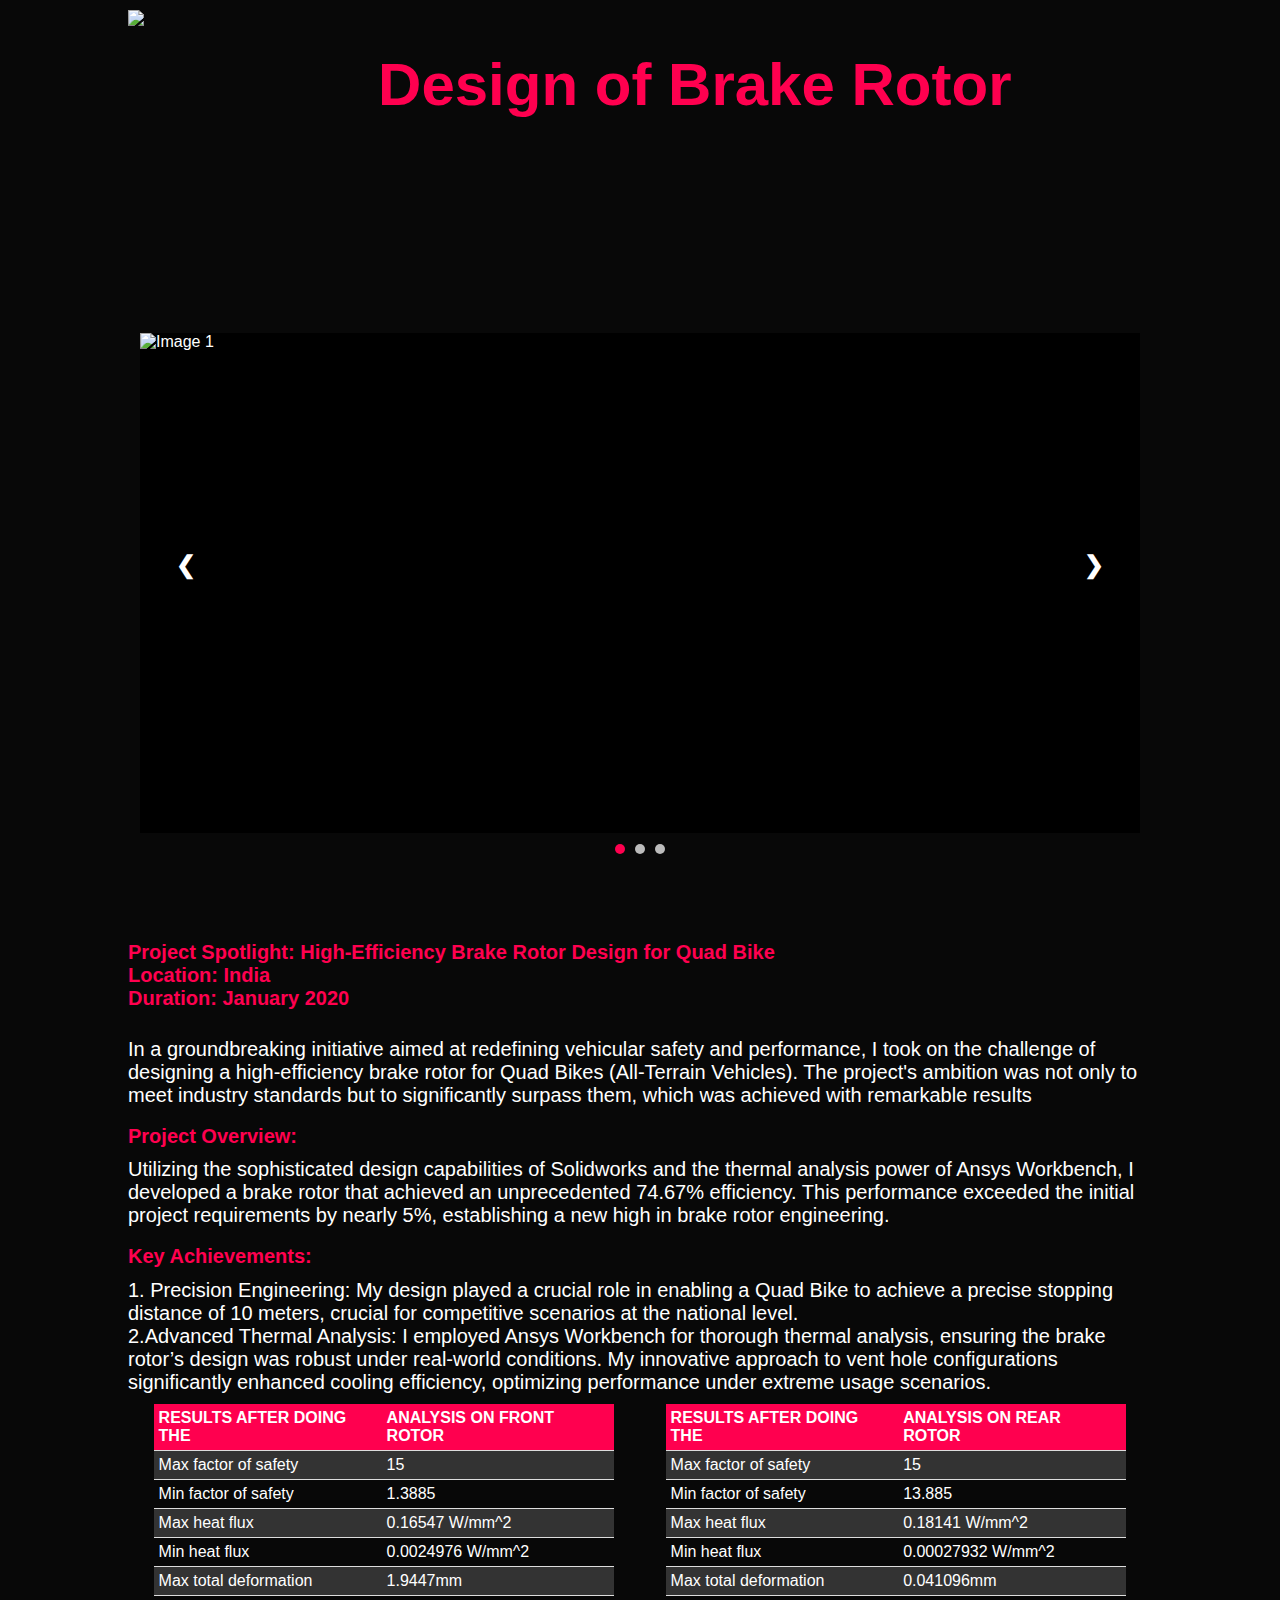
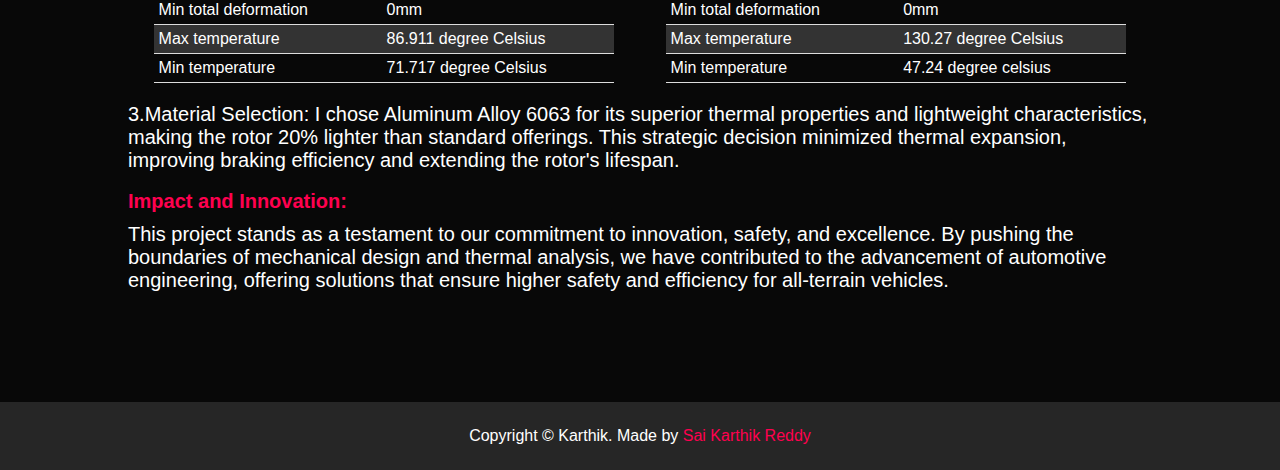
==== Brakes.html @ 15f2f10d "Add files via upload" ====
<!DOCTYPE html>
<html lang="en">
<head>
    <meta charset="UTF-8">
    <meta http-equiv="X-UA-Compatible" content="IE=edge">
    <meta name="viewport" content="width=device-width, initial-scale=1.0">
    <title>Brake Rotor Design by Karthik</title>
    <link rel="stylesheet" href="quad-bike.css">
    <script src="https://kit.fontawesome.com/c4254e24a8.js" crossorigin="anonymous"></script>
</head>
<body>
    <header>
        <div id="header">
            <div class="container">
                    <img src="images/logo.png" class="logo">
                    <i class="fas fa-bars" onclick="openmenu()"></i>
                <div class="header-text">
                    <h1><span>&nbsp;&nbsp;&nbsp;&nbsp;&nbsp;&nbsp;&nbsp;&nbsp;&nbsp;&nbsp;&nbsp;&nbsp;&nbsp;&nbsp; Design of Brake Rotor</span><br></h1>
                </div>
            </div>
        </div>
    </header>
    <div class="slider-container">
        <br>
        <br>
        <div class="slide active">
            <img src="images/Video.mov" alt="Image 1">
        </div>
        <div class="slide">
            <img src="images/temperature.png" alt="Image 2">
        </div>
        <div class="slide">
            <img src="images/Heatflux.png" alt="Image 2">
        </div>
        <a class="prev" onclick="moveSlide(-1)">&#10094;</a>
        <a class="next" onclick="moveSlide(1)">&#10095;</a>
    
        <div class="carousel-indicators"></div>
    </div>
    <br>
    <div id="about">
        <div class="container">
            <div class="row">
                <div class="about-col-2">
                    <h1 class="sub-title">Project Spotlight: High-Efficiency Brake Rotor Design for Quad Bike</h1>

                    <h1 class="sub-title">Location: India</h1>
                    <h1 class="sub-title">Duration: January 2020</h1>
                    <br>
                </div>
                <div class="header-text">
                    <p>In a groundbreaking initiative aimed at redefining vehicular safety and performance, I took on the challenge of designing a high-efficiency brake rotor for Quad Bikes (All-Terrain Vehicles).
                         The project's ambition was not only to meet industry standards but to significantly surpass them, which was achieved with remarkable results</p>
                </div>
                <div class="about-col-2">
                    <br>
                    <h1 class="sub-title">Project Overview:</h1>
                </div>
                <div class="header-text">
                    <p>Utilizing the sophisticated design capabilities of Solidworks and the thermal analysis power of Ansys Workbench, I developed a brake rotor that achieved an unprecedented 74.67% efficiency. 
                        This performance exceeded the initial project requirements by nearly 5%, establishing a new high in brake rotor engineering.</p>
                </div>
                <div class="about-col-2">
                    <br>
                    <h1 class="sub-title">Key Achievements:</h1>
                </div>
                <div class="header-text">
                    <p>1. Precision Engineering: My design played a crucial role in enabling a Quad Bike to achieve a precise stopping distance of 10 meters, crucial for competitive scenarios at the national level.</p>
                    <p>2.Advanced Thermal Analysis: I employed Ansys Workbench for thorough thermal analysis, ensuring the brake rotor’s design was robust under real-world conditions. My innovative approach to vent hole configurations significantly enhanced cooling efficiency, optimizing performance under extreme usage scenarios.</p>
                </div>
                <div class="table-container">
                    <table class="specs-table">
                        <tr>
                            <th>RESULTS AFTER DOING THE </th>
                            <th>ANALYSIS ON FRONT ROTOR</th>
                        </tr>
                        <tr>
                            <td>Max factor of safety</td>
                            <td>15</td>
                        </tr>
                        <tr>
                            <td>Min factor of safety</td>
                            <td>1.3885</td>
                        </tr>
                        <tr>
                            <td>Max heat flux</td>
                            <td>0.16547 W/mm^2</td>
                        </tr>
                        <tr>
                            <td>Min heat flux</td>
                            <td>0.0024976 W/mm^2</td>
                        </tr>
                        <tr>
                            <td>Max total deformation</td>
                            <td>1.9447mm</td>
                        </tr>
                        <tr>
                            <td>Min total deformation</td>
                            <td>0mm</td>
                        </tr>
                        <tr>
                            <td>Max temperature</td>
                            <td>86.911 degree Celsius</td>
                        </tr>
                        <tr>
                            <td>Min temperature</td>
                            <td>71.717 degree Celsius</td>
                        </tr>
                    </table>
                    <!-- Second Table\ -->
                    <table class="new-specs-table">
                        <tr>
                            <th>RESULTS AFTER DOING THE </th>
                            <th>ANALYSIS ON REAR ROTOR</th>
                        </tr>
                        <tr>
                            <td>Max factor of safety</td>
                            <td>15</td>
                        </tr>
                        <tr>
                            <td>Min factor of safety</td>
                            <td>13.885</td>
                        </tr>
                        <tr>
                            <td>Max heat flux</td>
                            <td>0.18141 W/mm^2</td>
                        </tr>
                        <tr>
                            <td>Min heat flux</td>
                            <td>0.00027932 W/mm^2</td>
                        </tr>
                        <tr>
                            <td>Max total deformation</td>
                            <td>0.041096mm</td>
                        </tr>
                        <tr>
                            <td>Min total deformation</td>
                            <td>0mm</td>
                        </tr>
                        <tr>
                            <td>Max temperature</td>
                            <td>130.27 degree Celsius</td>
                        </tr>
                        <tr>
                            <td>Min temperature</td>
                            <td>47.24 degree celsius</td>
                        </tr>
                    </table>
                </div>   
                <div class="header-text">
                    <p> 3.Material Selection: I chose Aluminum Alloy 6063 for its superior thermal properties and lightweight characteristics, making the rotor 20% lighter than standard offerings. 
                        This strategic decision minimized thermal expansion, improving braking efficiency and extending the rotor's lifespan.</p>
                </div>
                <div class="about-col-2">
                    <br>
                    <h1 class="sub-title">Impact and Innovation:</h1>
                </div> 
                <div class="header-text">
                    <p>This project stands as a testament to our commitment to innovation, safety, and excellence. 
                        By pushing the boundaries of mechanical design and thermal analysis, we have contributed to the advancement of automotive engineering, offering solutions that ensure higher safety and efficiency for all-terrain vehicles.</p>
                </div>    
            </div>
        </div>
    </div>
</div>
</div>
<div class="copyright">
    <p>Copyright © Karthik. Made by <a href="">Sai Karthik Reddy</a></p>
</div>
</div>     
</div>
<script src="slider.js"></script>
</body>
</html>
---- quad-bike.css ----
*{
    margin: 0;
    padding: 0;
    font-family: 'Poppins', sans-serif;
    box-sizing: border-box;
}
html{
    scroll-behavior: smooth;
}
body{
    background: #080808;
    color: #fff;
}

#header{
    width: 100%;
    height: 33vh;
    /* background-image: url(images/background.png); */
    background-size: cover;
    background-position: center;
    background-attachment: fixed;
}
.container{
    padding: 10px 10%;
}

nav{
    display: flex;
    align-items: center;
    justify-content: space-between;
    flex-wrap: wrap;
}

.logo{
    width: 140px;
}

nav ul li{
    display: inline-block;
    list-style: none;
    margin: 10px 10px;
}

nav ul li a{
    color: #fff;
    text-decoration: none;
    font-size: 18px;
    position: relative;
}
nav ul li a::after{
    content: '';
    width: 0;
    height: 3px;
    background: #ff004f;
    position: absolute;
    left: 0;
    bottom: -6px;
    transition: 0.5s;
}
nav ul li a:hover::after{
    width: 100%;
}
.header-text{
    margin-top: 1%;
    font-size: 20px;
}
.header-text h1{
    font-size: 60px;
    margin-top: 20px;
}
.header-text h1 span{
    color: #ff004f;
}


/*------------for Slider__________*/

/* General Styles for Slider */
.slider-container {
    position: relative;
    width: 100%;
    max-width: 1000px; /* Adjust based on your layout */
    margin: auto;
}

.slide {
    display: none;
    width: 100%;
    height: 500px; /* Set a fixed height for your slides */
    background-color: black; /* Optional: in case the image doesn't cover the whole area */
}

.slide.active {
    display: block;
}

.slide img {
    width: 100%;
    height: 100%;
    object-fit: contain; /* This will ensure the entire image is visible */
    background-color: black; /* To fill any empty space with a black background */
}


/* Navigation Arrows */
.prev, .next {
    cursor: pointer;
    position: absolute;
    top: 50%;
    transform: translateY(-50%);
    padding: 16px;
    color: white;
    font-weight: bold;
    font-size: 24px;
    transition: 0.6s ease;
    user-select: none;
    background-color: rgba(0, 0, 0, 0.6); /* Making arrows visible with a dark background */
}

.prev {
    left: 20px; /* Adjust as necessary to be visible */
    z-index: 10; /* Ensure the arrow is above all content */
}

.next {
    right: 20px; /* Adjust as necessary to be visible */
    z-index: 10; /* Ensure the arrow is above all content */
}

.prev:hover, .next:hover {
    background-color: #ff004f; /* Highlight on hover */
}

/* Carousel Indicators */
.carousel-indicators {
    text-align: center;
    position: absolute;
    width: 100%;
    bottom: -30px; /* Increase if necessary to move further down */
    left: 0;
    z-index: 15; /* Ensure visibility above other elements */
}
/* Carousel Indicators - Dot customization */
.carousel-indicators span {
    cursor: pointer;
    height: 10px; /* Reduced size for smaller dots */
    width: 10px; /* Reduced size for smaller dots */
    margin: 5px; /* Adjusted to match new size */
    background-color: #bbb; /* Default color for inactive dots */
    border-radius: 50%;
    display: inline-block;
    transition: background-color 0.5s ease;
}

.carousel-indicators span.active {
    background-color: #ff004f; /* Active indicator color */
}



/*------------Content__________*/
#about{
    padding: 80px 0;
    color: white;
}
.row{
    display: flex;
    justify-content: space-between;
    flex-wrap: wrap;
}

.about-col-1{
    flex-basis: 35%;
}
.about-col-1 img{
    width: 100%;
    border-radius: 50px;
}
.about-col-2{
    flex-basis: 100%;
}

.sub-title{
    font-size: 20px;
    font-weight: 600;
    color: #ff004f;
}

.tab-titles{
    display: flex;
    margin: 20px 0 40px;
}
.tab-links{
    margin-right: 50px;
    font-size: 50px;
    font-weight: 500;
    cursor: pointer;
    position: relative;
}
.tab-links::after{
    content: '';
    width: 0;
    height: 3px;
    background: #ff004f;
    position: absolute;
    left: 0;
    bottom: -8px;
    transition: 0.5s;
}

.tab-links.active-link::after{
    width: 50%;
}

.tab-contents ul li{
    list-style: none;
    margin: 10px 0;
}
.tab-contents ul li span{
    color: #ff004f;
    font-size: 24px;
}
.tab-contents{
    display: none;
}
.tab-contents.active-tab{
    display: block;
}

/*-------for table -------- */
.table-container {
    display: flex;
    justify-content: space-around; /* Adjust spacing or use 'space-between' as needed */
    width: 100%;
}

table {
    width: 45%; /* Adjust based on space needed */
    border-collapse: collapse;
    margin: 10px 0; /* Vertical margin for spacing */
    color: #fff;
}

th, td {
    text-align: left;
    padding: 5px;
    border-bottom: 1px solid #ddd;
}

th {
    background-color: #ff004f;
    color: white;
}

tr:nth-child(even) {
    background-color: #333;
}


/* ---------contact-------- */
.contact-left{
    flex-basis: 35%;
}
.contact-right{
    flex-basis: 60%;
}
.contact-left p{
    margin-top: 30px;
}
.contact-left p i{
    color: #ff004f;
    margin-right: 15px;
    font-size: 25px;
}
.social-icons{
    margin-top: 30px;
}
.social-icons a{
    text-decoration: none;
    font-size: 30px;
    margin-right: 15px;
    color: #ababab;
    display: inline-block;
    transition: transform 0.5s;
}
.social-icons a:hover{
    color: #ff004f;
    transform: translateY(-5px);
}
.btn.btn2{
    display: inline-block;
    background: #ff004f;
}
.contact-right form{
    width: 100%;
}
form input, form textarea{
    width: 100%;
    border: 0;
    outline: none;
    background: #262626;
    padding: 15px;
    margin: 15px 0;
    color: #fff;
    font-size: 18px;
    border-radius: 6px;
}
form .btn2{
    padding: 14px 60px;
    font-size: 18px;
    margin-top: 20px;
    cursor: pointer;
}
.copyright{
    width: 100%;
    text-align: center;
    padding: 25px 0;
    background: #262626;
    font-weight: 300;
    margin-top: 20px;
}
.copyright i{
    color: #ff004f;
}
.copyright a{
    color: #ff004f;
    text-decoration: none;
}

/* -----------------css for small screens--------- */
nav .fas{
    display: none;
}
.fab.fa-linkedin {
    font-size: 24px; /* Change the size of the icon */
    color: #0a66c2; /* LinkedIn brand color */
}

.fab.fa-linkedin:hover {
    color: #004182; /* Darker LinkedIn color on hover */
}
.fab.fa-instagram {
    font-size: 24px; /* Change the size of the icon */
    color: #E4405F; /* Instagram brand color */
}

.fab.fa-instagram:hover {
    color: #C13584; /* A darker Instagram color for hover effect */
}


@media only screen and (max-width: 600px){
    #header{
        background-image: url(images/phone-background.png);
    }
    .header-text{
        margin-top: 100%;
        font-size: 16px;
    }
    .header-text h1{
        font-size: 30px;
    }
    nav .fas{
        display: block;
        font-size: 25px;
    }
    nav ul{
        background: #ff004f;
        position: fixed;
        top: 0;
        right: -200px;
        width: 200px;
        height: 100vh;
        padding-top: 50px;
        z-index: 2;
        transition: right 0.5s;
    }
    nav ul li{
        display: block;
        margin: 25px;
    }
    nav ul .fas{
        position: absolute;
        top: 25px;
        left: 25px;
        cursor: pointer;
    }
    .sub-title{
        font-size: 40px;
    }
    .about-col-1, .about-col-2{
        flex-basis: 100%;
    }
    .about-col-1{
        margin-bottom: 30px;
    }
    .about-col-2{
        font-size: 14px;
    }
    .tab-links{
        font-size: 16px;
        margin-right: 20px;
    }
    .contact-left, .contact-right{
        flex-basis: 100%;
    }
    .copyright{
        font-size: 14px;
    }
}
#msg{
    color: #61b752;
    margin-top: -40px;
    display: block;
}
selector::before,
selector::after {
    content: "";
    display: none;  /* Ensure it's not set to block or any visible display type */
}
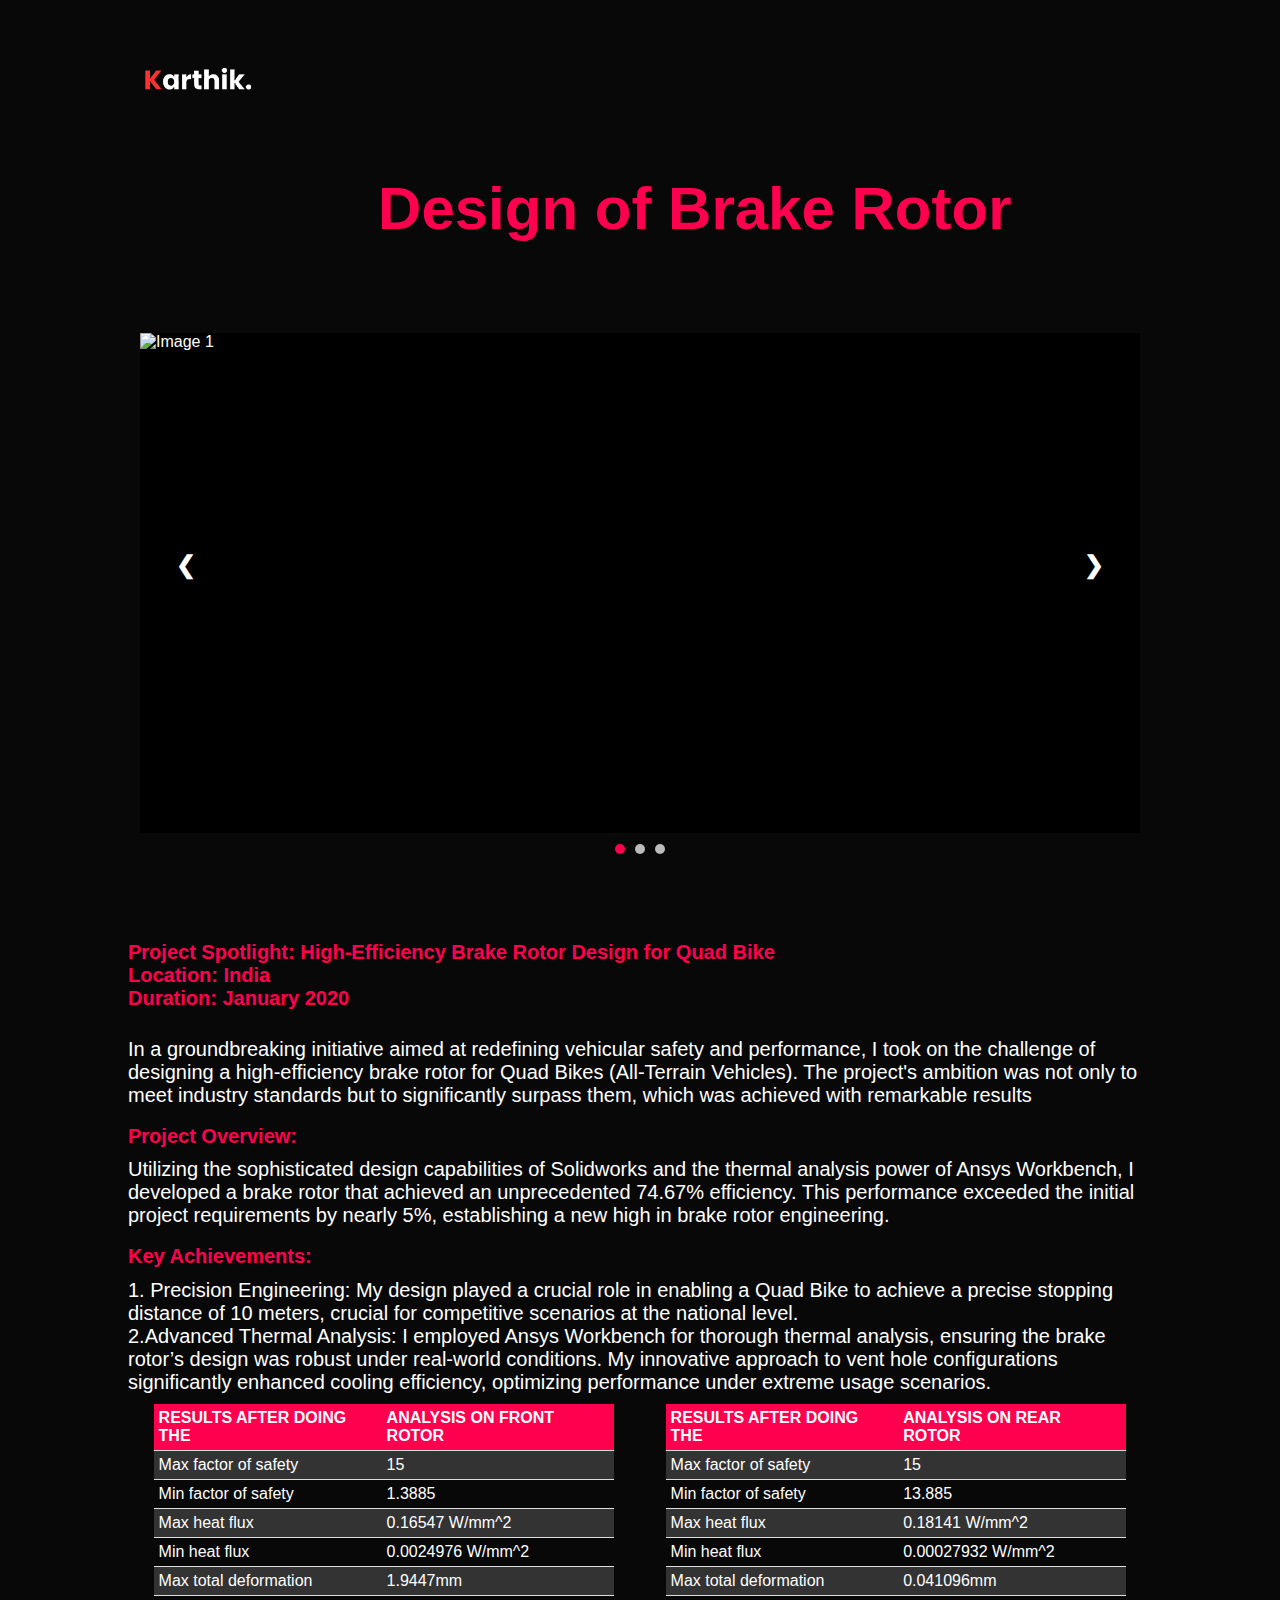
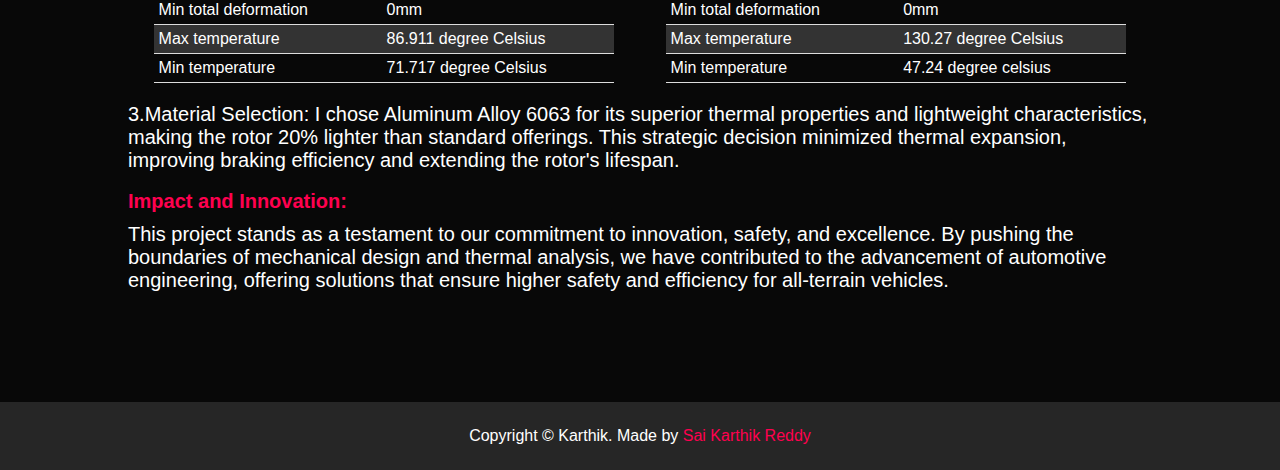
==== commit a576870a: "Update Brakes.html" ====
--- a/Brakes.html
+++ b/Brakes.html
@@ -12,7 +12,7 @@
     <header>
         <div id="header">
             <div class="container">
-                    <img src="images/logo.png" class="logo">
+                    <img src="images/LOGO.png" class="logo">
                     <i class="fas fa-bars" onclick="openmenu()"></i>
                 <div class="header-text">
                     <h1><span>&nbsp;&nbsp;&nbsp;&nbsp;&nbsp;&nbsp;&nbsp;&nbsp;&nbsp;&nbsp;&nbsp;&nbsp;&nbsp;&nbsp; Design of Brake Rotor</span><br></h1>
@@ -171,4 +171,4 @@
 </div>
 <script src="slider.js"></script>
 </body>
-</html>+</html>
